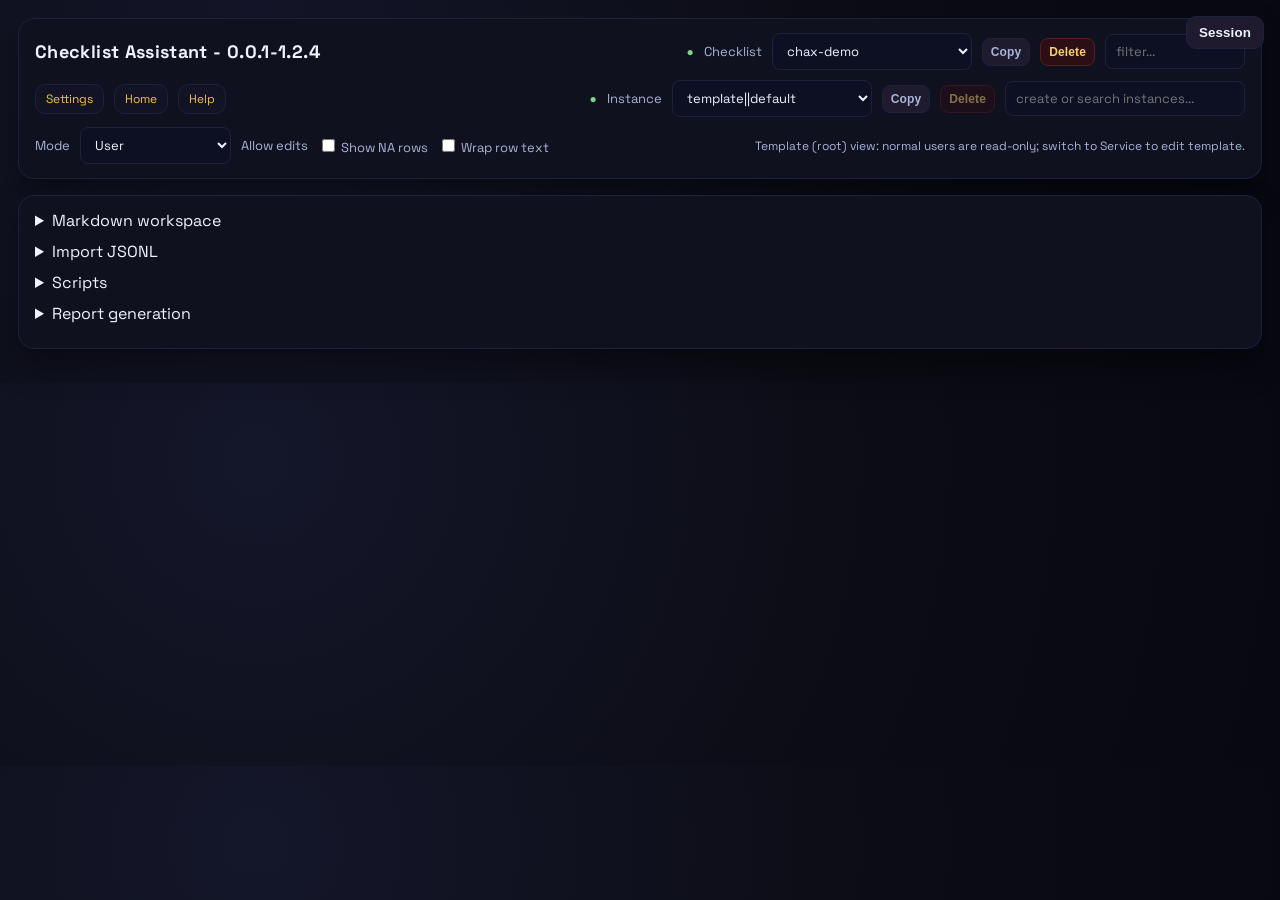
==== CHAX-CLIENT/web/checklist_assistant.html @ 500215e2 "Initial Public Commit see checklist-assistant-spec.md for details" ====
<!DOCTYPE html>
<html lang="en">
<head>
  <meta charset="UTF-8">
  <title>Checklist Assistant Prototype 3</title>
  <link rel="stylesheet" href="theme.css">
  <style>
    body {
      margin: 0;
      padding: 18px;
      background: var(--page-gradient);
    }
    .panel {
      background: var(--panel);
      border: 1px solid var(--border);
      border-radius: 16px;
      padding: 14px 16px;
      margin-bottom: 16px;
      box-shadow: var(--shadow);
    }
    .bar { display: flex; flex-wrap: wrap; gap: 10px; align-items: center; margin-bottom: 10px; }
    .bar-split { justify-content: space-between; }
    .bar:last-child { margin-bottom: 0; }
    .utility-bar { display: block; }
    .utility-bar details { width: 100%; }
    label { font-size: 13px; color: var(--muted); }
    input, select, textarea {
      padding: 8px 10px;
      border: 1px solid var(--border);
      border-radius: 8px;
      background: var(--field-bg);
      color: var(--text);
      font-family: inherit;
      font-size: 13px;
    }
    textarea { resize: vertical; min-height: 52px; }
    button {
      padding: 8px 12px;
      border: none;
      border-radius: 10px;
      background: var(--accent);
      color: var(--accent-ink);
      cursor: pointer;
      font-weight: 700;
      letter-spacing: 0.01em;
    }
    button.secondary { background: var(--accent-soft); color: var(--text); border: 1px solid var(--border); }
    button.ghost { background: transparent; border: 1px dashed var(--border); color: var(--muted); }
    button:disabled { opacity: 0.5; cursor: not-allowed; }
    table { width: 100%; border-collapse: collapse; color: var(--text); font-size: 13px; }
    th, td { padding: 10px 8px; border-bottom: 1px solid var(--border); vertical-align: top; text-align: left; }
    th { background: var(--table-head-bg); }
    .note { color: var(--muted); font-size: 12px; }
    .section-row td { background: var(--table-section-bg); font-weight: 700; letter-spacing: 0.04em; text-transform: uppercase; }
    .section-header td { background: var(--table-section-header-bg); }
    .data-row td { background: var(--table-row-bg); }
    .details-row td { background: var(--details-row-bg); }
    .add-row-row td, .section-footer td { background: var(--table-footer-bg); text-align: center; }
    .top-controls { margin-left: auto; display: flex; flex-wrap: wrap; gap: 10px; align-items: center; }
    .details-box {
      display: grid;
      grid-template-columns: repeat(auto-fit, minmax(220px, 1fr));
      gap: 8px;
      padding: 10px;
      background: var(--details-panel-bg);
      border: 1px solid var(--details-panel-border);
      border-radius: 12px;
      box-shadow: var(--details-panel-shadow);
    }
    .chip {
      display: inline-block;
      padding: 4px 8px;
      border-radius: 10px;
      background: var(--chip-bg);
      border: 1px solid var(--border-soft);
      color: var(--muted-strong);
      font-size: 12px;
      font-weight: 600;
    }
    .code-block {
      background: var(--code-bg);
      border: 1px solid var(--code-border);
      border-radius: 8px;
      padding: 6px 8px;
      font-family: var(--font-mono);
      font-size: 12px;
      color: var(--text);
      overflow-x: auto;
    }
    .markdown { background: var(--code-bg); border: 1px solid var(--code-border); border-radius: 8px; padding: 8px; white-space: pre-wrap; color: var(--text); }
    .markdown.rendered { white-space: normal; }
    .markdown.rendered p { margin: 4px 0; }
    .markdown.rendered ul, .markdown.rendered ol { margin: 4px 0; padding-left: 18px; }
    .markdown.rendered h1, .markdown.rendered h2, .markdown.rendered h3,
    .markdown.rendered h4, .markdown.rendered h5, .markdown.rendered h6 {
      margin: 6px 0 4px;
      font-weight: 700;
      letter-spacing: 0.01em;
    }
    .markdown.rendered h1 { font-size: 18px; }
    .markdown.rendered h2 { font-size: 16px; }
    .markdown.rendered h3 { font-size: 15px; }
    .markdown.rendered h4 { font-size: 14px; }
    .markdown.rendered h5 { font-size: 13px; }
    .markdown.rendered h6 { font-size: 12px; text-transform: uppercase; color: var(--muted); }
    .markdown.rendered blockquote {
      margin: 6px 0;
      padding: 6px 10px;
      border-left: 3px solid var(--accent);
      background: var(--panel);
      color: var(--muted);
      border-radius: 6px;
    }
    .tour-bubble {
      position: fixed;
      z-index: 20;
      max-width: 320px;
      padding: 12px 14px;
      border: 1px solid var(--border-soft);
      border-radius: 8px;
      background: var(--panel-glass-strong);
      box-shadow: var(--shadow-strong);
      color: var(--text-strong);
      font-size: 13px;
      line-height: 1.45;
    }
    .tour-bubble::before {
      content: "";
      position: absolute;
      top: -9px;
      left: 28px;
      border-left: 9px solid transparent;
      border-right: 9px solid transparent;
      border-bottom: 9px solid var(--border-soft);
    }
    .tour-bubble::after {
      content: "";
      position: absolute;
      top: -8px;
      left: 29px;
      border-left: 8px solid transparent;
      border-right: 8px solid transparent;
      border-bottom: 8px solid var(--panel-glass-strong);
    }
    .tour-target {
      outline: 2px solid var(--accent);
      outline-offset: 3px;
    }
    .markdown.rendered img {
      display: block;
      max-width: 100%;
      height: auto;
      margin: 6px 0;
      border-radius: 8px;
      box-shadow: 0 6px 18px rgba(0, 0, 0, 0.25);
    }
    .markdown.rendered video {
      display: block;
      max-width: 100%;
      margin: 6px 0;
      border-radius: 8px;
      box-shadow: 0 6px 18px rgba(0, 0, 0, 0.25);
    }
    .markdown.rendered code { background: var(--mark-bg); padding: 2px 4px; border-radius: 4px; }
    .radio-group { display: inline-flex; gap: 6px; flex-wrap: wrap; }
    .radio-group label { display: inline-flex; gap: 4px; align-items: center; }
    .ind-cell { text-align: center; width: 70px; }
    .state-cell { text-align: center; width: 90px; }
    .row-cell-input { width: 100%; box-sizing: border-box; }
    .row-cell-wrap {
      width: 100%;
      min-height: 36px;
      line-height: 1.25;
      resize: vertical;
      box-sizing: border-box;
      white-space: pre-wrap;
      overflow-wrap: anywhere;
    }
    .result-cell {
      display: flex;
      gap: 6px;
      align-items: flex-start;
    }
    .result-cell .result-verify-ind {
      margin-top: 9px;
      flex: 0 0 auto;
    }
    .state-pending { color: var(--warn); }
    .state-unsaved { color: var(--bad); }
    .state-saved { color: var(--good); }
    .draft-note { margin-top: 6px; font-size: 11px; color: var(--muted); }
    .title { font-size: 18px; font-weight: 700; letter-spacing: 0.02em; }
    .mode-hint { font-size: 12px; color: var(--muted); margin-left: auto; }
    .pill { display: inline-flex; align-items: center; gap: 6px; padding: 6px 10px; border-radius: 10px; background: var(--pill-bg); border: 1px solid var(--pill-border); font-size: 12px; color: var(--pill-text); }
    body[data-view-only="1"] .edit-only { display: none; }
    a { color: var(--accent-strong); text-decoration: none; }
    .session-toggle { position: fixed; top: 16px; right: 16px; z-index: 20; }
    .session-panel { position: fixed; top: 56px; right: 16px; width: 320px; background: var(--panel-glass-strong); border: 1px solid var(--border-soft); border-radius: 12px; box-shadow: 0 12px 24px rgba(0,0,0,0.4); padding: 12px; display: none; z-index: 19; }
    .session-panel h4 { margin: 0 0 6px 0; }
    .session-panel label { font-size: 12px; color: var(--muted); display: block; margin-top: 6px; }
    .session-panel input, .session-panel select { width: 100%; margin-top: 4px; }
    .session-panel .note { display: block; margin-top: 4px; }
    .session-row { display: flex; gap: 6px; align-items: center; margin-top: 6px; }
    .full-span { grid-column: 1 / -1; }
    .instructions-box {
      background: var(--instructions-bg);
      border: 1px solid var(--instructions-border);
      border-radius: 10px;
      padding: 8px;
      box-shadow: var(--instructions-shadow);
    }
    .instructions-box textarea { width: 100%; display: block; background: var(--field-bg); }
    .relationships-box { background: var(--relationships-bg); border: 1px dashed var(--relationships-border); border-radius: 10px; padding: 8px; }
    .relationships-box > .chip {
      background: var(--panel);
      border-color: var(--relationships-border);
      color: var(--muted-strong);
    }
    .relationships-box .note { color: var(--muted-strong); }
    .relationships-box .note.note-soft { color: var(--muted); }
    .relationships-box .note .note-key { color: var(--accent-cool-strong); font-weight: 700; }
    .relationships-box .rel-arrow {
      display: inline-block;
      font-weight: 700;
      margin: 0 4px;
    }
    .relationships-box .rel-arrow-outgoing { color: var(--muted-strong); }
    .relationships-box .rel-arrow-incoming { color: var(--accent-cool-strong); }
    .tiny-indicator { display: inline-block; width: 10px; height: 10px; border-radius: 999px; background: #2a3054; border: 1px solid rgba(255,255,255,0.12); }
    .tiny-indicator.ind-good { background: var(--good); border-color: rgba(123, 213, 140, 0.55); }
    .tiny-indicator.ind-warn { background: var(--warn); border-color: rgba(246, 211, 107, 0.55); }
    .tiny-indicator.ind-bad { background: var(--bad); border-color: rgba(229, 127, 127, 0.55); }
    .tiny-indicator.ind-info { background: #8b7bff; border-color: rgba(139, 123, 255, 0.55); }
    .tiny-indicator.ind-muted { background: #2a3054; border-color: rgba(255,255,255,0.12); }
    .prefill-indicator { margin-right: 6px; vertical-align: middle; }
    .rel-editor { margin-top: 8px; border-top: 1px solid var(--border); padding-top: 8px; }
    .rel-editor-row { display: flex; flex-wrap: wrap; gap: 8px; align-items: center; }
    .rel-editor-row input { min-width: 220px; }
    .rel-editor-row select { min-width: 140px; }
    .rel-editor .note { margin-top: 6px; }
    .copy-btn {
      padding: 6px 8px;
      border-radius: 8px;
      background: var(--accent-soft);
      border: 1px solid var(--border);
      color: var(--muted);
      cursor: pointer;
      font-size: 12px;
    }
    .copy-btn:disabled { opacity: 0.5; cursor: not-allowed; }
    .links-row { display: inline-flex; gap: 10px; align-items: center; }
    .template-tag { color: #e57f7f; font-size: 11px; margin-left: 4px; cursor: help; }
    .template-tag.hidden { display: none; }
    .danger-btn {
      padding: 6px 8px;
      border-radius: 8px;
      background: var(--danger-bg);
      border: 1px solid var(--danger-border);
      color: var(--danger-text);
      cursor: pointer;
      font-size: 12px;
    }
    .danger-btn:disabled { opacity: 0.5; cursor: not-allowed; }
  </style>
</head>
<body>
  <div class="panel">
    <div class="bar bar-split">
      <div class="title">Checklist Assistant - <span id="variantTag">0.0.1-1.2.4</span></div>
      <div class="top-controls">
        <span id="checklistStatus" class="note" title="Checklist status">&#9679;</span>
        <label>Checklist</label>
        <select id="checklistSelect" style="width:200px"></select>
        <button class="copy-btn" id="checklistCopyBtn" type="button" title="Copy checklist id">Copy</button>
        <button class="danger-btn" id="checklistDeleteBtn" type="button" title="Delete this checklist and all instances">Delete</button>
        <input id="checklistFilter" placeholder="filter..." style="width:140px">
      </div>
    </div>
    <div class="bar bar-split">
      <div class="links-row">
        <span class="pill"><a href="portal_settings.html">Settings</a></span>
        <span class="pill"><a href="index.html">Home</a></span>
        <span class="pill"><a href="portal_help.html">Help</a></span>
      </div>
      <div class="top-controls">
        <span id="instanceStatus" class="note" title="Instance status">&#9679;</span>
        <label>Instance</label>
        <select id="instanceSelect" style="width:200px"></select>
        <button class="copy-btn" id="instanceCopyBtn" type="button" title="Copy instance id">Copy</button>
        <button class="danger-btn" id="instanceDeleteBtn" type="button" title="Delete this instance">Delete</button>
        <input id="instanceFilter" placeholder="create or search instances..." title="Search existing instances by ID or principal. If no match exists, you will be prompted to create the instance." style="width:240px">
      </div>
    </div>
    <div class="bar">
      <label>Mode</label>
      <select id="modeSelect">
        <option value="guest">Guest (view only)</option>
        <option value="user">User</option>
        <option value="service" selected>Service</option>
      </select>
      <label class="edit-toggle"><input type="checkbox" id="editToggle" checked> Allow edits</label>
      <label><input type="checkbox" id="showNaRowsToggle"> Show NA rows</label>
      <label><input type="checkbox" id="wrapRowTextToggle"> Wrap row text</label>
      <span class="mode-hint" id="modeHint"></span>
    </div>
  </div>

  <div class="panel">
    <div class="bar utility-bar">
      <details>
        <summary>Markdown workspace</summary>
        <div class="bar" style="margin-top:8px;">
          <span id="mdWorkspaceStatus" class="note" title="Markdown workspace" style="color: var(--warn);">●</span>
          <label>Templates</label>
          <select id="mdWorkspaceSelect" style="width:260px"></select>
          <button class="secondary" id="refreshMdWorkspaceBtn" type="button" title="Refresh the templates list">Refresh</button>
          <button class="secondary" id="openMdWorkspaceDirBtn" type="button" title="Open the templates folder">Open folder</button>
          <button class="secondary" id="copyMdWorkspaceDirBtn" type="button" title="Copy the templates folder path">Copy path</button>
        </div>
        <div class="bar" style="margin-top:8px; flex-wrap:wrap;">
          <button id="importMdWorkspaceBtn" type="button" title="Import the selected markdown file into the database">Import selected</button>
          <label title="When checked, apply status/result/comment rows from the file into the selected instance.">
            <input type="checkbox" id="mdWorkspaceApplyData"> Load data
          </label>
          <label title="When checked, delete all rows for the target instance before importing.">
            <input type="checkbox" id="mdWorkspaceReplaceInstance" checked> Replace instance
          </label>
        </div>
        <div class="bar" style="margin-top:8px; flex-wrap:wrap;">
          <button class="secondary" id="exportMdWorkspaceBtn" type="button" title="Export the selected checklist to the checklists pack">Export current</button>
          <label title="When checked, export status/result/comment from the selected instance instead of exporting the template/root instance.">
            <input type="checkbox" id="mdWorkspaceExportIncludeData"> Include data
          </label>
          <label>Pack</label>
          <input id="mdWorkspaceExportPack" placeholder="defaults to chax" style="width:180px">
        </div>
        <div class="code-block" id="mdWorkspaceInfo" style="font-size:11px; padding:6px;"></div>
        <span class="note">Author Markdown in `checklists/&lt;pack&gt;/&lt;checklist&gt;/checklist.md` and import/export via `/api/v1/workspace/markdown/*`.</span>
      </details>
    </div>
    <div class="bar utility-bar">
      <details>
        <summary>Import JSONL</summary>
        <div class="bar" style="margin-top:8px; flex-wrap:wrap;">
          <span id="jsonlImportStatus" class="note" title="JSONL import" style="color: var(--warn);">●</span>
          <label>JSONL file</label>
          <input id="jsonlImportFile" type="file" accept=".jsonl,.ndjson,.txt">
          <button id="importJsonlBtn" type="button" title="Import JSONL data into the selected instance">Import JSONL</button>
        </div>
        <div class="code-block" id="jsonlImportInfo" style="font-size:11px; padding:6px;"></div>
        <span class="note">JSONL import updates existing rows by slug_id/address_id and can insert missing rows after confirmation.</span>
      </details>
    </div>
    <div class="bar utility-bar">
      <details>
        <summary>Scripts</summary>
        <div class="bar" style="margin-top:8px; flex-wrap:wrap;">
          <span id="scriptsStatus" class="note" title="Checklist scripts" style="color: var(--warn);">&#9679;</span>
          <label>Scripts</label>
          <select id="scriptsSelect" style="width:300px"></select>
          <button class="secondary" id="refreshScriptsBtn" type="button" title="Refresh checklist-local scripts">Refresh</button>
          <button class="secondary" id="openScriptsDirBtn" type="button" title="Open the scripts folder">Open folder</button>
          <button class="secondary" id="copyScriptsDirBtn" type="button" title="Copy the scripts folder path">Copy path</button>
          <button id="runScriptBtn" type="button" title="Start the selected script">Start</button>
          <button class="secondary" id="stopScriptBtn" type="button" title="Stop the selected script">Stop</button>
        </div>
        <div class="code-block" id="scriptsInfo" style="font-size:11px; padding:6px;"></div>
        <div class="code-block" id="scriptsRunInfo" style="font-size:11px; padding:6px;"></div>
        <span class="note">Runs scripts from `checklists/&lt;pack&gt;/&lt;checklist&gt;/scripts` via `/api/v1/workspace/scripts` endpoints. Runtime stdout/stderr logs are written under `checklists/&lt;pack&gt;/&lt;checklist&gt;/logs`. `Start` uses manifest `start_args`; `Stop` uses `stop_args` when provided.</span>
      </details>
    </div>
    <div class="bar utility-bar">
      <details>
        <summary>Report generation</summary>
        <div class="bar" style="margin-top:8px; flex-wrap:wrap; gap:8px;">
          <button id="generateReportBtn" type="button" title="Generate LaTeX report for checklist+instance">Generate LaTeX</button>
          <button id="generateHtmlReportBtn" type="button" title="Generate HTML report for checklist+instance">Generate HTML</button>
          <button class="secondary" id="openReportDirBtn" type="button" title="Open the last generated report folder">Open folder</button>
        </div>
        <div class="bar" style="margin-top:8px; flex-wrap:wrap; gap:8px;">
          <label>JSONL mode</label>
          <select id="reportJsonlMode">
            <option value="report" selected>Report (context + results)</option>
            <option value="minimal">Minimal (address + results only)</option>
            <option value="full">Full (includes instructions + relationships)</option>
          </select>
          <label title="Include entity_principal and instance_principal in the JSONL sidecar.">
            <input type="checkbox" id="reportJsonlIncludePrincipals"> Include principals
          </label>
          <label title="When checked, JSONL uses slug_id instead of address_id for instance-agnostic exports.">
            <input type="checkbox" id="reportJsonlSlugOnly"> Slug-only IDs
          </label>
        </div>
        <div class="note">Uses the selected checklist/instance above. Writes to checklists/&lt;pack&gt;/&lt;checklist&gt;/reports/&lt;instance_id&gt;_&lt;timestamp&gt;/&lt;checklist&gt;.(tex|html) on the server. Templates are optional for both formats.</div>
        <div class="note">JSONL sidecar uses address_id for row identity unless slug-only IDs are enabled; instance_id is omitted.</div>
        <div class="code-block" id="reportPath" style="font-size:11px; padding:6px;"></div>
        <div class="code-block" id="reportDir" style="font-size:11px; padding:6px;"></div>
      </details>
    </div>
    <table>
      <tbody id="slugTableBody"></tbody>
    </table>
  </div>

  <button class="secondary session-toggle" id="entityToggle">Session</button>
  <div class="session-panel" id="entityPanel">
    <h4>Session / Entity</h4>
    <div class="session-row">
      <button id="oauthLoginBtn">Login with OAuth</button>
      <button class="secondary" id="oauthLogoutBtn">Logout</button>
    </div>
    <div class="session-row"><span class="note">Token:</span><span id="tokenStatus" class="code-block" style="flex:1; padding:4px 6px; font-size:11px;"></span></div>
    <div class="session-row"><span class="note">Scopes:</span><span id="tokenScopes" class="code-block" style="flex:1; padding:4px 6px; font-size:11px;"></span></div>
    <div class="session-row"><span class="note">Active ID:</span><span id="activeEntityId" class="code-block" style="flex:1; padding:4px 6px; font-size:11px;"></span></div>
    <div class="session-row"><span class="note">Active Principal:</span><span id="activeEntityPrincipal" class="code-block" style="flex:1; padding:4px 6px; font-size:11px;"></span></div>
    <div id="devEntityPanel">
      <label for="entitySelect">Entities (dev-only)</label>
      <select id="entitySelect"></select>
      <div class="session-row">
        <button class="secondary" id="refreshEntities">Refresh</button>
        <button id="useSelectedEntity">Use selected</button>
      </div>
      <label for="entityPrincipalInput">Entity principal</label>
      <input id="entityPrincipalInput" placeholder="user || name=example || role=tech" />
      <label for="entityDisplayInput">Display name (optional)</label>
      <input id="entityDisplayInput" placeholder="Display name" />
      <div class="session-row">
        <button id="simulateLoginBtn">Simulate login</button>
      </div>
      <span class="note">Dev mode only: creates/sets active entity via /api/v1/entities.</span>
    </div>
  </div>

  <script>
    window.CHAX_CONFIG = {
      oauthClientId: "chax-ui-client",
      baseUrl: "",
      devMode: false,
      showEntityPrincipal: false,
      templatePrincipal: "template||default",
      autoRefreshMs: 1200,
      verifyAutoRefreshMs: 15000,
      autoRefreshPauseAfterInteractionMs: 1200,
      largeChecklistWarnThreshold: 800,
      deferVerifyRenderThreshold: 500,
      instanceSeedConcurrency: 8,
    };
  </script>
  <script src="import_export.js"></script>
  <script src="save_controller.js"></script>
  <script src="checklist_prototype_common.js"></script>
  <script>
    checklistPrototype.init({
      variantLabel: "0.0.1-1.2.4",
      defaultMode: "user",
      defaultEdit: false,
    });
  </script>
</body>
</html>
---- CHAX-CLIENT/web/theme.css ----
@import url("https://fonts.googleapis.com/css2?family=Space+Grotesk:wght@400;500;600;700&family=Manrope:wght@500;700&display=swap");

:root {
  --font-sans: "Space Grotesk", "Manrope", "Segoe UI", Tahoma, sans-serif;
  --font-mono: "Cascadia Code", Consolas, monospace;

  --bg: #0b0c14;
  --bg-deep: #070812;
  --bg-soft: #14172a;
  --panel: #0f111f;
  --panel-strong: #11162a;
  --panel-glass: rgba(16, 24, 42, 0.82);
  --panel-glass-strong: rgba(16, 24, 42, 0.92);
  --border: #1c2140;
  --border-soft: rgba(255, 255, 255, 0.12);
  --border-ghost: rgba(255, 255, 255, 0.08);
  --text: #eef3ff;
  --text-strong: #f5f7ff;
  --muted: #a7b4d8;
  --muted-strong: #c7d3f2;

  --accent: #f0a500;
  --accent-strong: #f5bf43;
  --accent-soft: #1f1a2d;
  --accent-ink: #0b0c14;
  --accent-cool: #78c6ff;
  --accent-cool-strong: #5a99ff;
  --accent-cool-ink: #0a1020;

  --good: #7bd58c;
  --warn: #f6d36b;
  --bad: #e57f7f;
  --info: #8b7bff;

  --shadow: 0 16px 32px rgba(0, 0, 0, 0.4);
  --shadow-strong: 0 18px 38px rgba(0, 0, 0, 0.55);

  --page-gradient: radial-gradient(circle at 20% 20%, #14172a 0, #0b0c14 60%, #070812 100%);
  --field-bg: #0d1022;
  --chip-bg: #171d34;
  --code-bg: #0b1024;
  --code-border: #1c2140;
  --mark-bg: #11152b;

  --table-head-bg: #13162b;
  --table-section-bg: #13172d;
  --table-section-header-bg: #0f1326;
  --table-row-bg: #0b0f24;
  --table-footer-bg: #0f1326;

  --details-row-bg: #0f1532;
  --details-panel-bg: #141b3b;
  --details-panel-border: #3a4678;
  --details-panel-shadow: 0 0 0 1px rgba(58, 70, 120, 0.35), 0 12px 26px rgba(0, 0, 0, 0.4);

  --instructions-bg: #171f3d;
  --instructions-border: #3b4674;
  --instructions-shadow: 0 0 0 1px rgba(59, 70, 116, 0.3), 0 10px 24px rgba(0, 0, 0, 0.4);

  --relationships-bg: #0f152f;
  --relationships-border: #2f3964;

  --danger-bg: #2b0f14;
  --danger-border: #5a1c24;
  --danger-text: #f6d36b;

  --pill-bg: #121426;
  --pill-border: #1c2140;
  --pill-text: #a7b4d8;

  --scrollbar-track: #0d1226;
  --scrollbar-thumb: #2b355a;
  --scrollbar-thumb-hover: #3a4674;
}

:root[data-theme="light"] {
  --bg: #f6f7fb;
  --bg-deep: #e7ebf5;
  --bg-soft: #f1f4fa;
  --panel: #ffffff;
  --panel-strong: #ffffff;
  --panel-glass: rgba(255, 255, 255, 0.88);
  --panel-glass-strong: rgba(255, 255, 255, 0.95);
  --border: #d4d9e6;
  --border-soft: rgba(20, 25, 40, 0.12);
  --border-ghost: rgba(20, 25, 40, 0.08);
  --text: #1b2235;
  --text-strong: #111827;
  --muted: #4c5876;
  --muted-strong: #3e4a68;

  --shadow: 0 16px 32px rgba(20, 23, 40, 0.12);
  --shadow-strong: 0 18px 38px rgba(20, 23, 40, 0.18);

  --page-gradient: radial-gradient(circle at 20% 20%, #ffffff 0, #f1f4f9 60%, #e7ebf5 100%);
  --field-bg: #ffffff;
  --chip-bg: #f1f4fb;
  --code-bg: #eef2fa;
  --code-border: #d8dee9;
  --mark-bg: #e7ecf7;

  --table-head-bg: #f1f4fb;
  --table-section-bg: #e7ecf7;
  --table-section-header-bg: #f4f6fc;
  --table-row-bg: #ffffff;
  --table-footer-bg: #f1f4fb;

  --details-row-bg: #eef2ff;
  --details-panel-bg: #f7f9ff;
  --details-panel-border: #b9c6e6;
  --details-panel-shadow: 0 0 0 1px rgba(145, 160, 200, 0.25), 0 10px 24px rgba(20, 23, 40, 0.12);

  --instructions-bg: #fff6e6;
  --instructions-border: #e0c28b;
  --instructions-shadow: 0 0 0 1px rgba(180, 150, 100, 0.25), 0 10px 24px rgba(20, 23, 40, 0.12);

  --relationships-bg: #f4f6ff;
  --relationships-border: #cbd5ee;

  --danger-bg: #ffe9e9;
  --danger-border: #d85a5a;
  --danger-text: #9b1b2a;

  --pill-bg: #eef1f8;
  --pill-border: #d4d9e6;
  --pill-text: #4c5876;

  --scrollbar-track: #eef2f8;
  --scrollbar-thumb: #c6cfdf;
  --scrollbar-thumb-hover: #b3bdd3;
}

* {
  box-sizing: border-box;
  scrollbar-color: var(--scrollbar-thumb) var(--scrollbar-track);
  scrollbar-width: thin;
}

body {
  margin: 0;
  background: var(--page-gradient);
  color: var(--text);
  font-family: var(--font-sans);
}

*::-webkit-scrollbar {
  width: 10px;
  height: 10px;
}

*::-webkit-scrollbar-track {
  background: var(--scrollbar-track);
}

*::-webkit-scrollbar-thumb {
  background: var(--scrollbar-thumb);
  border-radius: 999px;
  border: 2px solid var(--scrollbar-track);
}

*::-webkit-scrollbar-thumb:hover {
  background: var(--scrollbar-thumb-hover);
}

a {
  color: var(--accent-strong);
  text-decoration: none;
}

code {
  font-family: var(--font-mono);
}
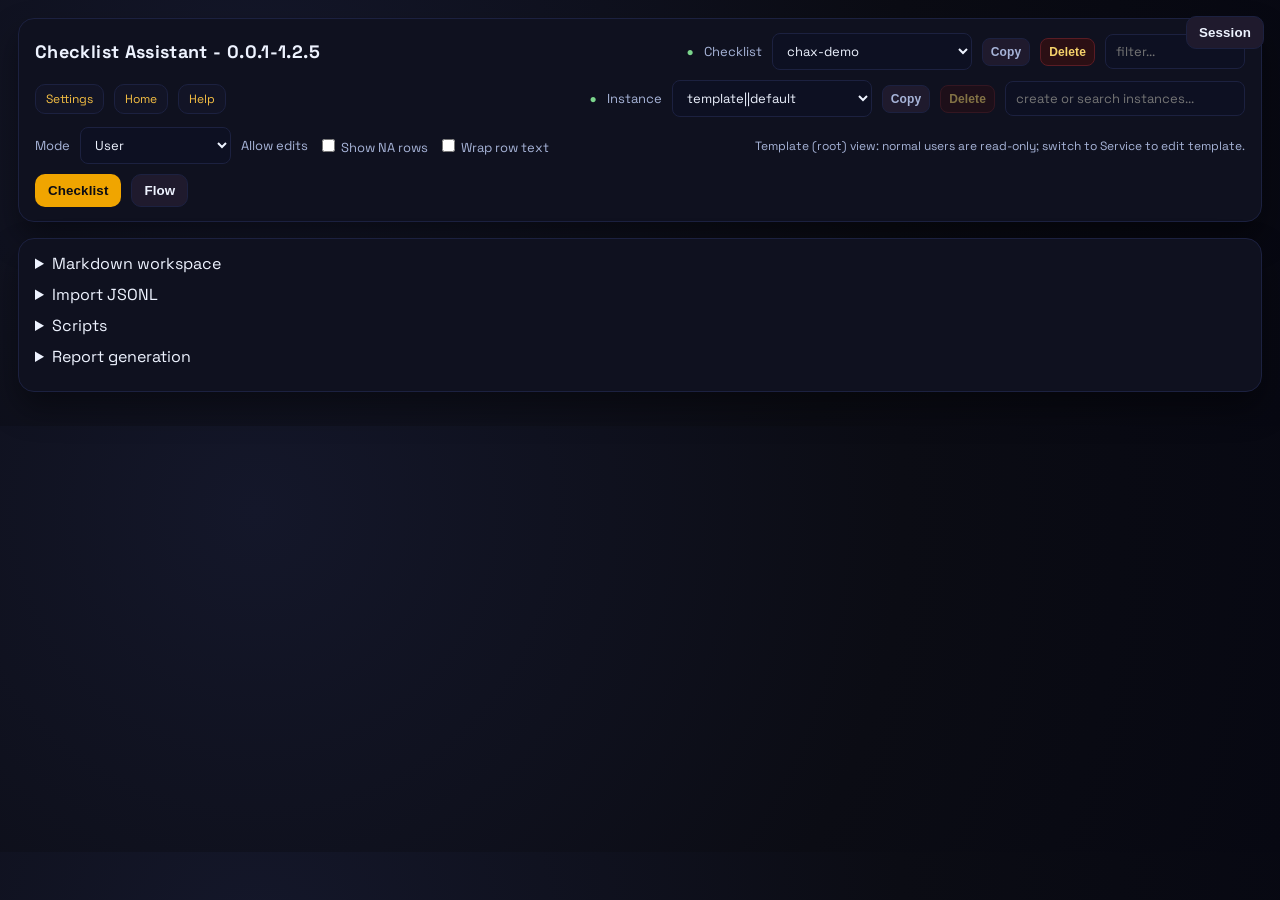
==== commit 81fb0ff3: "Added checklist relationship visuals" ====
--- a/CHAX-CLIENT/web/checklist_assistant.html
+++ b/CHAX-CLIENT/web/checklist_assistant.html
@@ -261,6 +261,101 @@
       font-size: 12px;
     }
     .danger-btn:disabled { opacity: 0.5; cursor: not-allowed; }
+    .view-tabs { margin-top: 4px; }
+    .view-tab.active { background: var(--accent); color: var(--accent-ink); border-color: transparent; }
+    .view-hidden { display: none; }
+    .flow-summary { display: flex; flex-wrap: wrap; gap: 8px; margin-bottom: 12px; }
+    .flow-summary .chip { font-variant-numeric: tabular-nums; }
+    .flow-canvas { display: grid; gap: 12px; overflow-x: auto; }
+    .flow-lane {
+      min-width: 560px;
+      border-top: 2px solid var(--border);
+      padding-top: 8px;
+    }
+    .flow-lane-title {
+      color: var(--muted);
+      font-size: 12px;
+      font-weight: 700;
+      text-transform: uppercase;
+    }
+    .flow-cards {
+      display: flex;
+      align-items: stretch;
+      gap: 10px;
+      padding: 8px 0 4px;
+    }
+    .flow-card {
+      width: 210px;
+      flex: 0 0 210px;
+      border: 1px solid var(--border);
+      border-radius: 8px;
+      background: var(--table-row-bg);
+      padding: 10px;
+    }
+    .flow-card.decision { border-color: var(--warn); }
+    .flow-card.terminal { border-color: var(--muted); }
+    .flow-card.metric { border-color: var(--accent-cool-strong); }
+    .flow-card h3 { margin: 0 0 6px; font-size: 14px; }
+    .flow-card p { margin: 4px 0; font-size: 12px; color: var(--muted); overflow-wrap: anywhere; }
+    .flow-edge-list { margin: 0; padding: 0; list-style: none; display: grid; gap: 6px; }
+    .flow-edge-list li {
+      border-left: 3px solid var(--accent-cool-strong);
+      padding: 5px 8px;
+      background: var(--details-panel-bg);
+      color: var(--muted-strong);
+      font-size: 12px;
+      overflow-wrap: anywhere;
+    }
+    .flow-edge-list li.external { border-left-color: var(--warn); }
+    .flow-toolbar { margin-bottom: 12px; }
+    .flow-toolbar select { min-width: 220px; }
+    .flow-toolbar input { min-width: 220px; }
+    .flow-overview-grid {
+      display: grid;
+      grid-template-columns: repeat(auto-fit, minmax(210px, 1fr));
+      gap: 10px;
+    }
+    .flow-overview-card {
+      border: 1px solid var(--border);
+      border-radius: 8px;
+      background: var(--table-row-bg);
+      padding: 10px;
+    }
+    .flow-overview-card h3 { margin: 0 0 8px; font-size: 14px; overflow-wrap: anywhere; }
+    .flow-metrics { display: grid; grid-template-columns: repeat(2, minmax(0, 1fr)); gap: 6px; }
+    .flow-metric { color: var(--muted); font-size: 12px; }
+    .flow-metric strong { display: block; color: var(--text); font-size: 16px; }
+    .flow-hierarchy { display: grid; gap: 8px; }
+    .flow-hierarchy-row {
+      display: grid;
+      grid-template-columns: minmax(170px, 1fr) minmax(150px, 0.8fr) minmax(170px, 1fr);
+      gap: 8px;
+      align-items: center;
+      min-width: 620px;
+    }
+    .flow-hierarchy-cell {
+      border: 1px solid var(--border);
+      border-radius: 8px;
+      background: var(--table-row-bg);
+      padding: 8px;
+      font-size: 12px;
+      overflow-wrap: anywhere;
+    }
+    .flow-hierarchy-predicate { background: var(--details-panel-bg); color: var(--accent-cool-strong); text-align: center; }
+    .flow-graph-map { overflow: auto; border: 1px solid var(--border); border-radius: 8px; background: var(--details-panel-bg); }
+    .flow-graph-map svg { display: block; min-width: 960px; }
+    .flow-graph-map .lane { fill: var(--panel); stroke: var(--border); }
+    .flow-graph-map .edge { fill: none; stroke: var(--accent-cool-strong); stroke-width: 1.5; opacity: 0.65; }
+    .flow-graph-map .edge.external { stroke: var(--warn); stroke-dasharray: 4 4; }
+    .flow-graph-map .node { fill: var(--table-row-bg); stroke: var(--border); }
+    .flow-graph-map .node.decision { stroke: var(--warn); }
+    .flow-graph-map .node.terminal { stroke: var(--muted); }
+    .flow-graph-map .node.metric { stroke: var(--accent-cool-strong); }
+    .flow-graph-map text { fill: var(--text); font-family: var(--font-sans); font-size: 12px; }
+    .flow-graph-map .lane-label { fill: var(--muted); font-weight: 700; font-size: 12px; }
+    .flow-lint { display: grid; gap: 8px; }
+    .flow-lint-item { border-left: 3px solid var(--warn); background: var(--details-panel-bg); padding: 8px 10px; font-size: 12px; }
+    .flow-lint-item.info { border-left-color: var(--accent-cool-strong); }
   </style>
 </head>
 <body>
@@ -303,9 +398,13 @@
       <label><input type="checkbox" id="wrapRowTextToggle"> Wrap row text</label>
       <span class="mode-hint" id="modeHint"></span>
     </div>
+    <div class="bar view-tabs" role="tablist" aria-label="Checklist views">
+      <button class="secondary view-tab active" id="checklistViewTab" type="button" role="tab" aria-selected="true">Checklist</button>
+      <button class="secondary view-tab" id="flowViewTab" type="button" role="tab" aria-selected="false">Flow</button>
+    </div>
   </div>
 
-  <div class="panel">
+  <div class="panel" id="checklistView">
     <div class="bar utility-bar">
       <details>
         <summary>Markdown workspace</summary>
@@ -400,6 +499,33 @@
     <table>
       <tbody id="slugTableBody"></tbody>
     </table>
+  </div>
+
+  <div class="panel view-hidden" id="flowView">
+    <div class="bar bar-split">
+      <div class="title">Flow</div>
+      <div class="top-controls">
+        <button class="secondary" id="refreshFlowBtn" type="button" title="Refresh the selected checklist flow">Refresh</button>
+        <button id="exportFlowBtn" type="button" title="Export graph JSON, GraphViz DOT, and Mermaid to the checklist asset pack">Export</button>
+      </div>
+    </div>
+    <div class="bar flow-toolbar">
+      <label for="flowModeSelect">View</label>
+      <select id="flowModeSelect">
+        <option value="swimlanes">Section swimlanes</option>
+        <option value="hierarchy">Hierarchy relationships</option>
+        <option value="full">Full concentrated graph</option>
+        <option value="sections">Section overview</option>
+        <option value="predicates">Predicate overview</option>
+        <option value="external">External targets</option>
+        <option value="lint">Relationship lint</option>
+      </select>
+      <label for="flowFilterInput">Filter</label>
+      <input id="flowFilterInput" type="search" placeholder="procedure, section, or predicate">
+    </div>
+    <div class="flow-summary" id="flowSummary"></div>
+    <div class="flow-canvas" id="flowCanvas"></div>
+    <ul class="flow-edge-list" id="flowEdges"></ul>
   </div>
 
   <button class="secondary session-toggle" id="entityToggle">Session</button>
@@ -451,7 +577,7 @@
   <script src="checklist_prototype_common.js"></script>
   <script>
     checklistPrototype.init({
-      variantLabel: "0.0.1-1.2.4",
+      variantLabel: "0.0.1-1.2.5",
       defaultMode: "user",
       defaultEdit: false,
     });
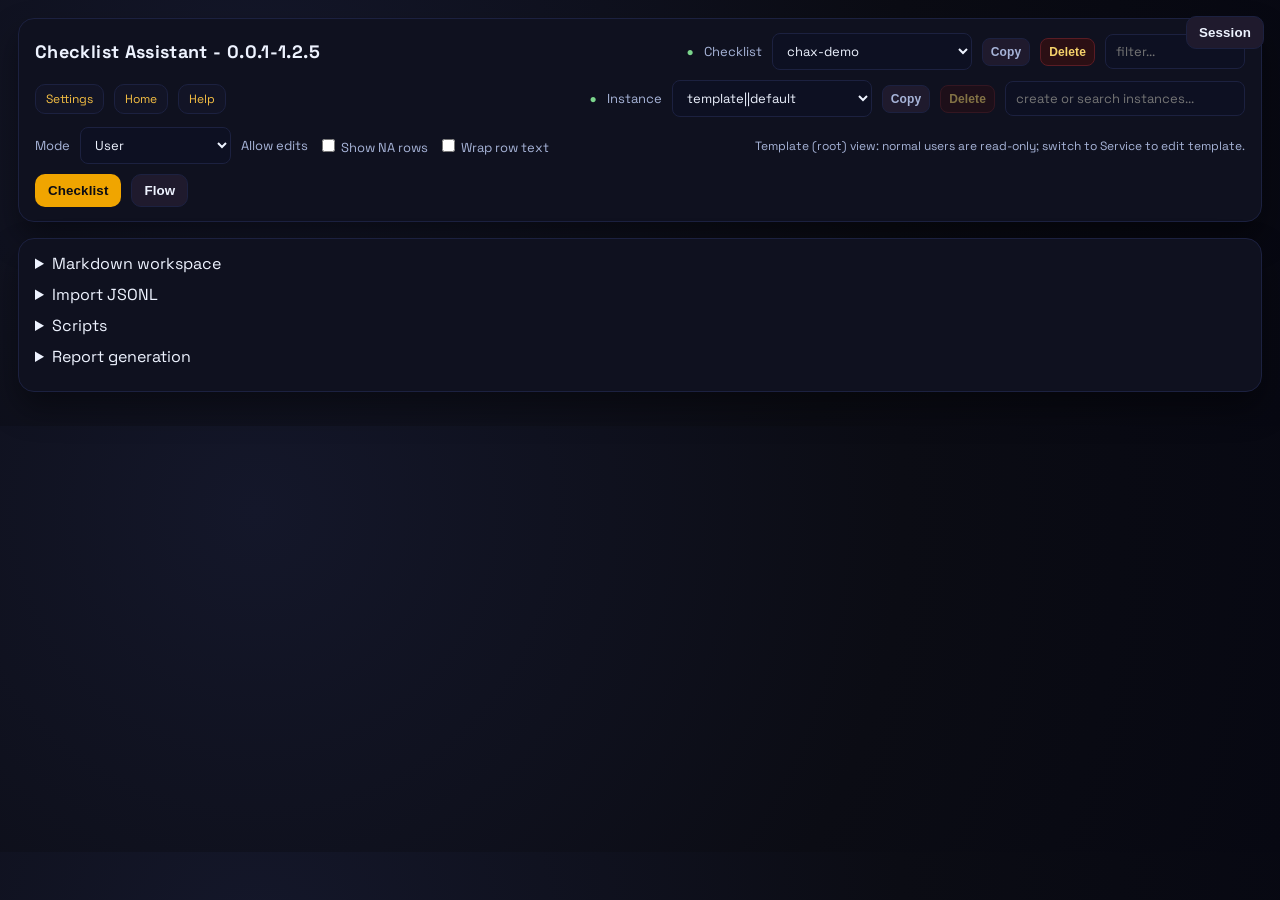
==== commit 9c1c3720: "save" ====
--- a/CHAX-CLIENT/web/checklist_assistant.html
+++ b/CHAX-CLIENT/web/checklist_assistant.html
@@ -292,9 +292,9 @@
       background: var(--table-row-bg);
       padding: 10px;
     }
-    .flow-card.decision { border-color: var(--warn); }
-    .flow-card.terminal { border-color: var(--muted); }
-    .flow-card.metric { border-color: var(--accent-cool-strong); }
+    .flow-card.decision { border-color: var(--warn); border-radius: 0; clip-path: polygon(50% 0, 100% 18%, 100% 82%, 50% 100%, 0 82%, 0 18%); padding: 12px 20px; }
+    .flow-card.terminal { border-color: var(--muted); border-radius: 999px; }
+    .flow-card.metric { border-color: var(--accent-cool-strong); border-left: 5px double var(--accent-cool-strong); border-radius: 2px 8px 8px 2px; }
     .flow-card h3 { margin: 0 0 6px; font-size: 14px; }
     .flow-card p { margin: 4px 0; font-size: 12px; color: var(--muted); overflow-wrap: anywhere; }
     .flow-edge-list { margin: 0; padding: 0; list-style: none; display: grid; gap: 6px; }
@@ -356,6 +356,53 @@
     .flow-lint { display: grid; gap: 8px; }
     .flow-lint-item { border-left: 3px solid var(--warn); background: var(--details-panel-bg); padding: 8px 10px; font-size: 12px; }
     .flow-lint-item.info { border-left-color: var(--accent-cool-strong); }
+    .flow-workspace {
+      display: grid;
+      grid-template-columns: minmax(0, 1fr) minmax(250px, 320px);
+      gap: 12px;
+      align-items: start;
+    }
+    .flow-main { min-width: 0; }
+    .flow-inspector {
+      border: 1px solid var(--border);
+      border-radius: 8px;
+      background: var(--details-panel-bg);
+      min-height: 180px;
+      padding: 10px;
+      position: sticky;
+      top: 12px;
+    }
+    .flow-inspector h3 { margin: 0 0 10px; font-size: 14px; }
+    .flow-inspector .meta-line { display: grid; grid-template-columns: 82px minmax(0, 1fr); gap: 8px; margin: 5px 0; font-size: 12px; }
+    .flow-inspector .meta-line strong { color: var(--muted); }
+    .flow-inspector pre { max-height: 180px; overflow: auto; white-space: pre-wrap; overflow-wrap: anywhere; }
+    .flow-card, .flow-hierarchy-row, .flow-edge-list li, .flow-graph-map [data-flow-node], .flow-graph-map [data-flow-edge-key] { cursor: context-menu; }
+    .flow-card.trace-hit, .flow-hierarchy-row.trace-hit, .flow-edge-list li.trace-hit, .flow-graph-map .trace-hit { outline: 2px solid var(--warn); outline-offset: 2px; opacity: 1; }
+    .flow-card.trace-dim, .flow-hierarchy-row.trace-dim, .flow-edge-list li.trace-dim, .flow-graph-map .trace-dim { opacity: 0.16; }
+    .flow-lanes-visual { position: relative; min-width: 560px; }
+    .flow-lanes-visual .flow-card { position: relative; z-index: 2; }
+    .flow-lines { position: absolute; inset: 0; width: 100%; height: 100%; pointer-events: none; z-index: 1; }
+    .flow-lines path { fill: none; stroke: var(--accent-cool-strong); stroke-width: 1.4; opacity: 0.72; pointer-events: stroke; cursor: context-menu; }
+    .flow-lines path.external { stroke: var(--warn); stroke-dasharray: 4 4; }
+    .flow-lines path.trace-hit { stroke: var(--warn); stroke-width: 3; opacity: 1; }
+    .flow-lines path.trace-dim { opacity: 0.08; }
+    #flowContextMenu {
+      position: fixed;
+      z-index: 40;
+      display: none;
+      min-width: 170px;
+      padding: 5px;
+      border: 1px solid var(--border);
+      border-radius: 8px;
+      background: var(--panel-glass-strong);
+      box-shadow: var(--shadow-strong);
+    }
+    #flowContextMenu button { display: block; width: 100%; min-height: 30px; padding: 0 9px; text-align: left; background: transparent; color: var(--text); }
+    #flowContextMenu button:hover { background: var(--accent-soft); }
+    @media (max-width: 900px) {
+      .flow-workspace { grid-template-columns: 1fr; }
+      .flow-inspector { position: static; }
+    }
   </style>
 </head>
 <body>
@@ -520,12 +567,24 @@
         <option value="external">External targets</option>
         <option value="lint">Relationship lint</option>
       </select>
-      <label for="flowFilterInput">Filter</label>
-      <input id="flowFilterInput" type="search" placeholder="procedure, section, or predicate">
-    </div>
-    <div class="flow-summary" id="flowSummary"></div>
-    <div class="flow-canvas" id="flowCanvas"></div>
-    <ul class="flow-edge-list" id="flowEdges"></ul>
+      <label for="flowFilterInput">Trace</label>
+      <input id="flowFilterInput" type="search" placeholder="predicate, slug, or procedure">
+    </div>
+    <div class="flow-workspace">
+      <div class="flow-main">
+        <div class="flow-summary" id="flowSummary"></div>
+        <div class="flow-canvas" id="flowCanvas"></div>
+        <ul class="flow-edge-list" id="flowEdges"></ul>
+      </div>
+      <aside class="flow-inspector" id="flowInspector"><h3>Inspect</h3><div class="note">Select or right-click a node or relationship.</div></aside>
+    </div>
+  </div>
+
+  <div id="flowContextMenu">
+    <button type="button" data-flow-action="drill">Drill down</button>
+    <button type="button" data-flow-action="family">Show family</button>
+    <button type="button" data-flow-action="slug">Highlight slug ID</button>
+    <button type="button" data-flow-action="copy">Copy metadata</button>
   </div>
 
   <button class="secondary session-toggle" id="entityToggle">Session</button>
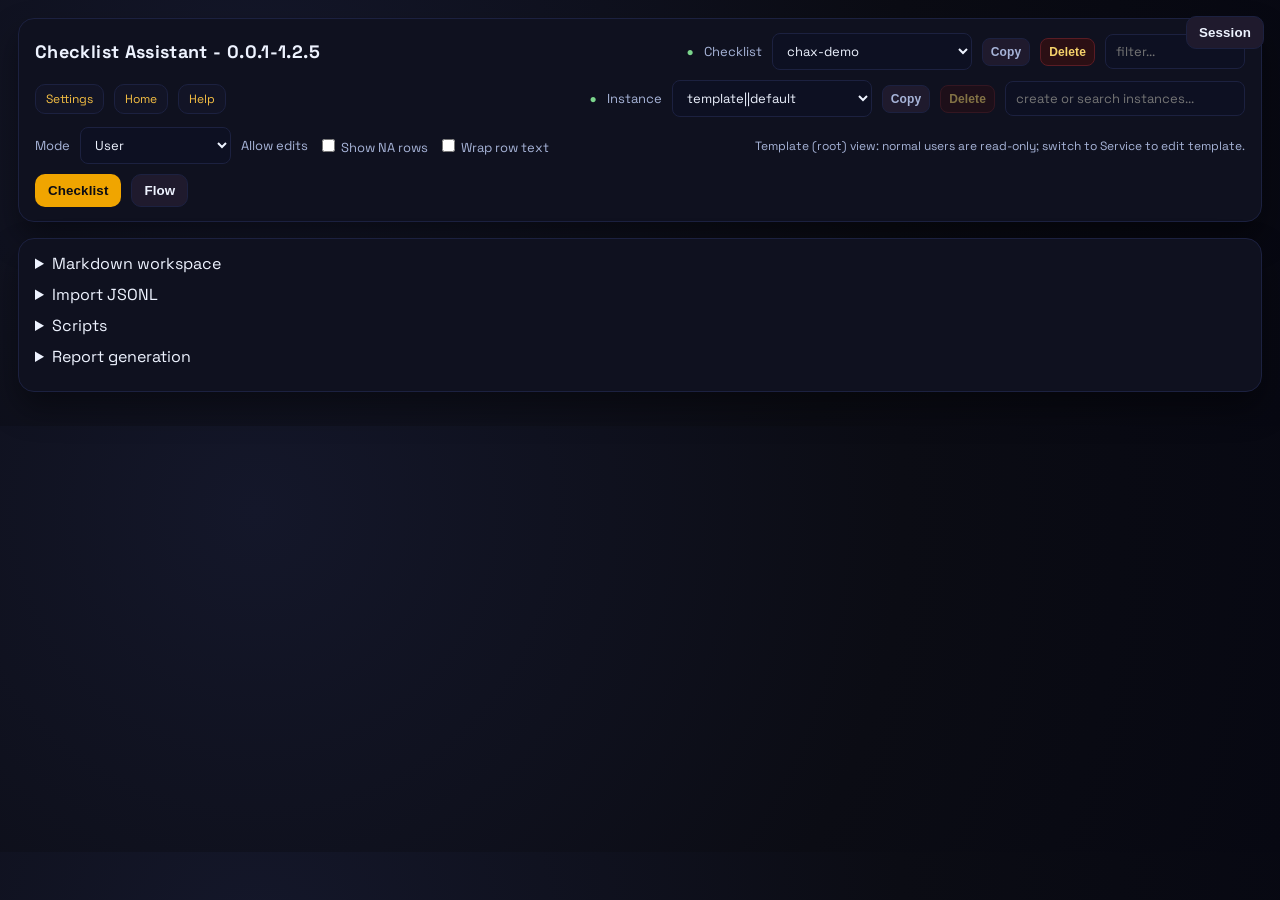
==== commit 06a7128d: "improved relationship visuals available" ====
--- a/CHAX-CLIENT/web/checklist_assistant.html
+++ b/CHAX-CLIENT/web/checklist_assistant.html
@@ -268,31 +268,48 @@
     .flow-summary .chip { font-variant-numeric: tabular-nums; }
     .flow-canvas { display: grid; gap: 12px; overflow-x: auto; }
     .flow-lane {
-      min-width: 560px;
-      border-top: 2px solid var(--border);
-      padding-top: 8px;
+      position: relative;
+      display: grid;
+      grid-template-columns: 180px minmax(0, 1fr);
+      min-width: max-content;
+      min-height: 116px;
+      border-bottom: 1px solid var(--border);
     }
     .flow-lane-title {
+      position: sticky;
+      left: 0;
+      z-index: 6;
+      display: grid;
+      align-content: center;
+      padding: 10px;
+      border: 1px solid var(--border);
+      border-bottom: 0;
+      background: var(--panel);
       color: var(--muted);
       font-size: 12px;
       font-weight: 700;
       text-transform: uppercase;
     }
     .flow-cards {
-      display: flex;
-      align-items: stretch;
-      gap: 10px;
-      padding: 8px 0 4px;
+      display: grid;
+      grid-template-columns: repeat(var(--flow-cols), var(--flow-col));
+      align-items: center;
+      min-height: 116px;
+      background: linear-gradient(90deg, color-mix(in srgb, var(--border) 35%, transparent) 1px, transparent 1px) 0 0 / var(--flow-col) 100%;
     }
     .flow-card {
-      width: 210px;
-      flex: 0 0 210px;
+      position: relative;
+      z-index: 5;
+      box-sizing: border-box;
+      width: 202px;
+      min-height: 82px;
+      margin: 8px 12px;
       border: 1px solid var(--border);
       border-radius: 8px;
       background: var(--table-row-bg);
       padding: 10px;
     }
-    .flow-card.decision { border-color: var(--warn); border-radius: 0; clip-path: polygon(50% 0, 100% 18%, 100% 82%, 50% 100%, 0 82%, 0 18%); padding: 12px 20px; }
+    .flow-card.decision { border-color: var(--warn); border-style: dashed; border-radius: 8px; }
     .flow-card.terminal { border-color: var(--muted); border-radius: 999px; }
     .flow-card.metric { border-color: var(--accent-cool-strong); border-left: 5px double var(--accent-cool-strong); border-radius: 2px 8px 8px 2px; }
     .flow-card h3 { margin: 0 0 6px; font-size: 14px; }
@@ -379,13 +396,43 @@
     .flow-card, .flow-hierarchy-row, .flow-edge-list li, .flow-graph-map [data-flow-node], .flow-graph-map [data-flow-edge-key] { cursor: context-menu; }
     .flow-card.trace-hit, .flow-hierarchy-row.trace-hit, .flow-edge-list li.trace-hit, .flow-graph-map .trace-hit { outline: 2px solid var(--warn); outline-offset: 2px; opacity: 1; }
     .flow-card.trace-dim, .flow-hierarchy-row.trace-dim, .flow-edge-list li.trace-dim, .flow-graph-map .trace-dim { opacity: 0.16; }
-    .flow-lanes-visual { position: relative; min-width: 560px; }
-    .flow-lanes-visual .flow-card { position: relative; z-index: 2; }
-    .flow-lines { position: absolute; inset: 0; width: 100%; height: 100%; pointer-events: none; z-index: 1; }
-    .flow-lines path { fill: none; stroke: var(--accent-cool-strong); stroke-width: 1.4; opacity: 0.72; pointer-events: stroke; cursor: context-menu; }
+    .flow-lanes-visual {
+      --flow-col: 226px;
+      position: relative;
+      display: grid;
+      min-width: max-content;
+      padding: 4px 4px 72px;
+    }
+    .flow-lines { position: absolute; inset: 0; width: 100%; height: 100%; pointer-events: none; z-index: 3; }
+    .flow-lines path { fill: none; stroke-width: 1.7; opacity: 0.8; pointer-events: stroke; cursor: context-menu; }
+    .flow-lines path.flow-order { stroke: var(--muted-strong); stroke-width: 1.2; stroke-linecap: round; opacity: 0.58; }
     .flow-lines path.external { stroke: var(--warn); stroke-dasharray: 4 4; }
     .flow-lines path.trace-hit { stroke: var(--warn); stroke-width: 3; opacity: 1; }
     .flow-lines path.trace-dim { opacity: 0.08; }
+    .flow-svg-shell { position: relative; overflow-x: scroll; overflow-y: auto; scrollbar-gutter: stable; border: 1px solid var(--border); border-radius: 8px; background: var(--details-panel-bg); }
+    .flow-topology { display: block; min-width: 920px; min-height: 340px; }
+    .flow-topology marker path { fill: var(--muted-strong); }
+    .flow-topology text { fill: var(--text); font-family: var(--font-sans); font-size: 12px; pointer-events: none; }
+    .flow-topology .flow-graph-subtext { fill: var(--muted); font-size: 10px; }
+    .flow-topology .flow-graph-edge { fill: none; stroke-width: 2.15; stroke-linecap: round; opacity: 0.86; marker-end: url(#flowArrow); pointer-events: stroke; cursor: context-menu; }
+    .flow-topology .flow-graph-edge.lineage { stroke-dasharray: 7 4; opacity: 0.68; }
+    .flow-topology .flow-graph-edge.external { stroke-dasharray: 3 5; opacity: 0.82; }
+    .flow-topology .flow-graph-edge.trace-hit { stroke: var(--warn) !important; stroke-width: 3.4; opacity: 1; }
+    .flow-topology .flow-graph-edge.trace-dim, .flow-topology .flow-graph-node.trace-dim, .flow-topology .flow-graph-hub.trace-dim, .flow-topology .flow-aggregate-node.trace-dim { opacity: 0.13; }
+    .flow-topology .flow-graph-node, .flow-topology .flow-graph-hub, .flow-topology .flow-graph-external, .flow-topology .flow-aggregate-node { cursor: context-menu; }
+    .flow-topology .flow-graph-node rect { fill: var(--table-row-bg); stroke: var(--border); stroke-width: 1.5; }
+    .flow-topology .flow-graph-node.decision rect { stroke: var(--warn); stroke-dasharray: 6 3; }
+    .flow-topology .flow-graph-node.terminal rect { stroke: var(--muted-strong); rx: 22px; }
+    .flow-topology .flow-graph-node.metric rect { stroke: var(--accent-cool-strong); stroke-width: 2.4; }
+    .flow-topology .flow-graph-hub rect, .flow-topology .flow-aggregate-node.predicate rect { fill: var(--accent-soft); stroke: var(--accent-cool-strong); }
+    .flow-topology .flow-graph-hub.lineage rect { stroke-dasharray: 5 3; }
+    .flow-topology .flow-graph-hub.external rect, .flow-topology .flow-graph-external rect { fill: var(--details-panel-bg); stroke: var(--warn); stroke-dasharray: 4 3; }
+    .flow-topology .flow-aggregate-node.section rect { fill: var(--table-row-bg); stroke: var(--border); }
+    .flow-topology .flow-aggregate-node.target rect { fill: var(--details-panel-bg); stroke: var(--muted-strong); }
+    .flow-topology .trace-hit rect { stroke: var(--warn); stroke-width: 3; }
+    .flow-edge-count { fill: var(--text); font-size: 11px; font-weight: 700; paint-order: stroke; stroke: var(--details-panel-bg); stroke-width: 4px; }
+    .flow-graph-controls { position: sticky; top: 8px; left: 8px; z-index: 8; display: flex; gap: 4px; width: max-content; padding: 4px; border: 1px solid var(--border); border-radius: 6px; background: var(--panel-glass-strong); }
+    .flow-graph-controls button { min-width: 30px; min-height: 28px; padding: 0 7px; }
     #flowContextMenu {
       position: fixed;
       z-index: 40;
@@ -633,6 +680,8 @@
   </script>
   <script src="import_export.js"></script>
   <script src="save_controller.js"></script>
+  <script src="vendor/viz/viz-global.js"></script>
+  <script src="flow_graph_engine.js"></script>
   <script src="checklist_prototype_common.js"></script>
   <script>
     checklistPrototype.init({
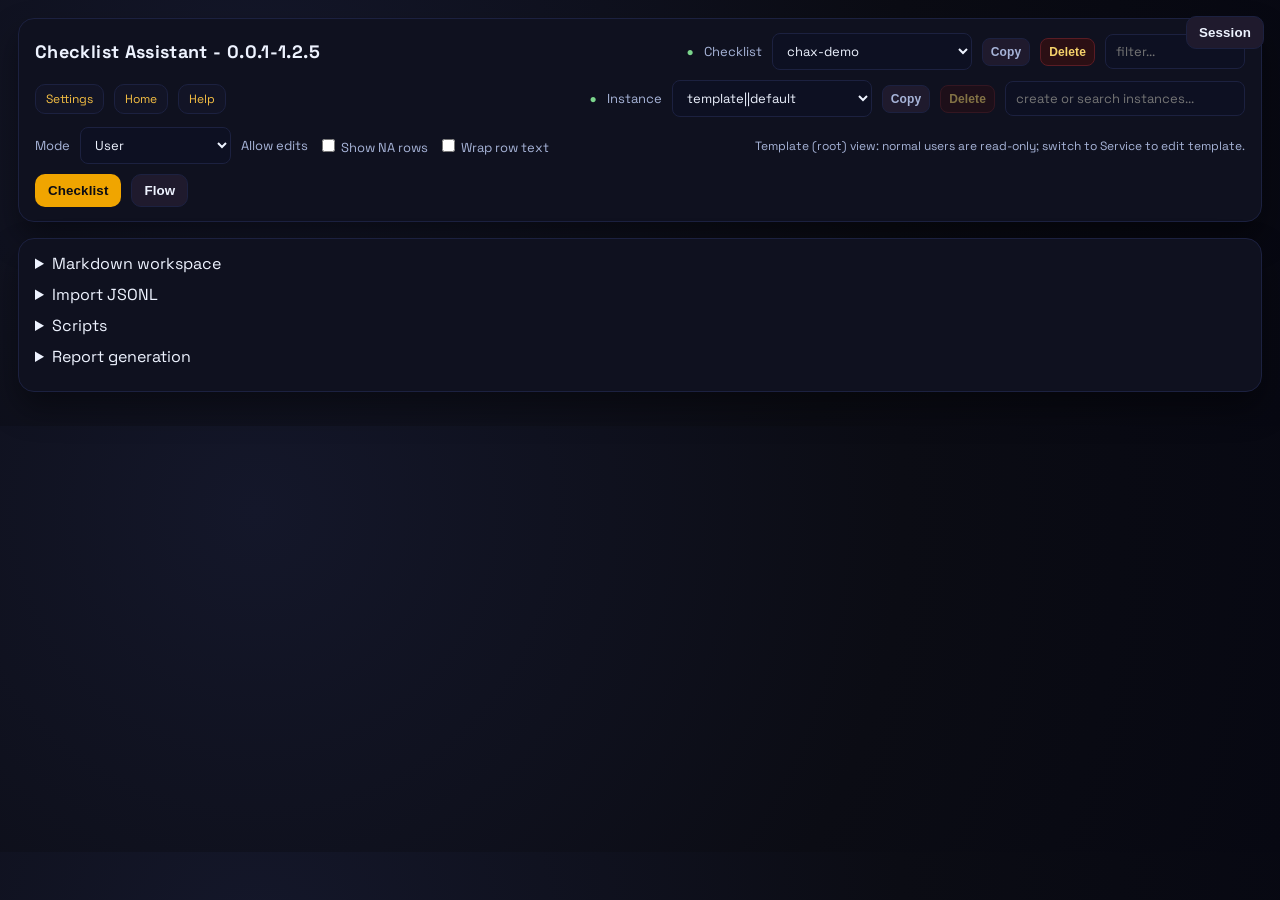
==== commit 9992969f: "Add DBML schema export and local workflow guidance" ====
--- a/CHAX-CLIENT/web/checklist_assistant.html
+++ b/CHAX-CLIENT/web/checklist_assistant.html
@@ -600,7 +600,7 @@
       <div class="title">Flow</div>
       <div class="top-controls">
         <button class="secondary" id="refreshFlowBtn" type="button" title="Refresh the selected checklist flow">Refresh</button>
-        <button id="exportFlowBtn" type="button" title="Export graph JSON, GraphViz DOT, and Mermaid to the checklist asset pack">Export</button>
+        <button id="exportFlowBtn" type="button" title="Export graph JSON, GraphViz DOT, Mermaid, and DBML to the checklist asset pack">Export</button>
       </div>
     </div>
     <div class="bar flow-toolbar">
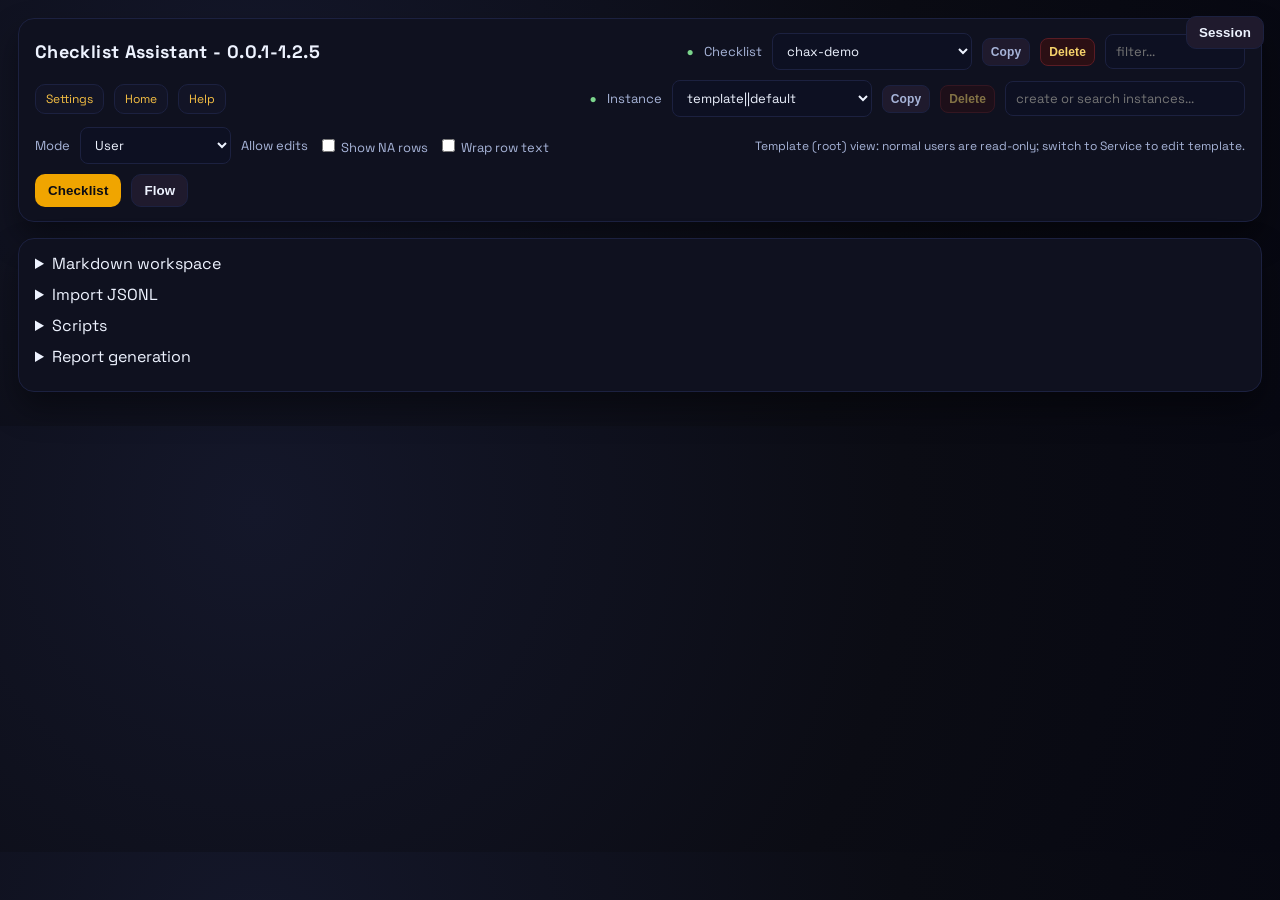
==== commit 8b01308d: "Implement relationship workbench projection" ====
--- a/CHAX-CLIENT/web/checklist_assistant.html
+++ b/CHAX-CLIENT/web/checklist_assistant.html
@@ -373,6 +373,22 @@
     .flow-lint { display: grid; gap: 8px; }
     .flow-lint-item { border-left: 3px solid var(--warn); background: var(--details-panel-bg); padding: 8px 10px; font-size: 12px; }
     .flow-lint-item.info { border-left-color: var(--accent-cool-strong); }
+    .relationship-workbench-map { overflow: auto; border: 1px solid var(--border); border-radius: 8px; background: var(--details-panel-bg); }
+    .relationship-workbench-map svg { display: block; min-width: 1040px; }
+    .relationship-workbench-map .workbench-edge { fill: none; stroke: var(--accent-cool-strong); stroke-width: 1.35; opacity: 0.58; }
+    .relationship-workbench-map .workbench-edge.predicate { stroke: var(--muted-strong); }
+    .relationship-workbench-map .workbench-edge.lookup_key { stroke: var(--accent-cool-strong); stroke-width: 2; }
+    .relationship-workbench-map .workbench-edge.column_binding { stroke: var(--success); }
+    .relationship-workbench-map .workbench-edge.declared_terminal { stroke: var(--warn); stroke-dasharray: 5 3; }
+    .relationship-workbench-map .workbench-edge.contains_column { stroke: var(--border); stroke-dasharray: 2 4; }
+    .relationship-workbench-map .workbench-node rect { fill: var(--table-row-bg); stroke: var(--border); }
+    .relationship-workbench-map .workbench-node.dataset rect { fill: var(--details-panel-bg); stroke: var(--success); }
+    .relationship-workbench-map .workbench-node.dataset_column rect { fill: var(--details-panel-bg); }
+    .relationship-workbench-map .workbench-node.terminal rect { stroke: var(--warn); stroke-dasharray: 5 3; }
+    .relationship-workbench-map .workbench-node.external rect { fill: var(--details-panel-bg); stroke: var(--warn); }
+    .relationship-workbench-map text { fill: var(--text); font-family: var(--font-sans); font-size: 11px; pointer-events: none; }
+    .relationship-workbench-map .workbench-subtext { fill: var(--muted); font-size: 9px; }
+    .relationship-workbench-map .workbench-lane { fill: var(--muted); font-weight: 700; font-size: 12px; }
     .flow-workspace {
       display: grid;
       grid-template-columns: minmax(0, 1fr) minmax(250px, 320px);
@@ -600,7 +616,7 @@
       <div class="title">Flow</div>
       <div class="top-controls">
         <button class="secondary" id="refreshFlowBtn" type="button" title="Refresh the selected checklist flow">Refresh</button>
-        <button id="exportFlowBtn" type="button" title="Export graph JSON, GraphViz DOT, Mermaid, and DBML to the checklist asset pack">Export</button>
+        <button id="exportFlowBtn" type="button" title="Export flow graph, DBML, and relationship-workbench files to the checklist asset pack">Export</button>
       </div>
     </div>
     <div class="bar flow-toolbar">
@@ -612,6 +628,7 @@
         <option value="sections">Section overview</option>
         <option value="predicates">Predicate overview</option>
         <option value="external">External targets</option>
+        <option value="workbench">Relationship Workbench</option>
         <option value="lint">Relationship lint</option>
       </select>
       <label for="flowFilterInput">Trace</label>
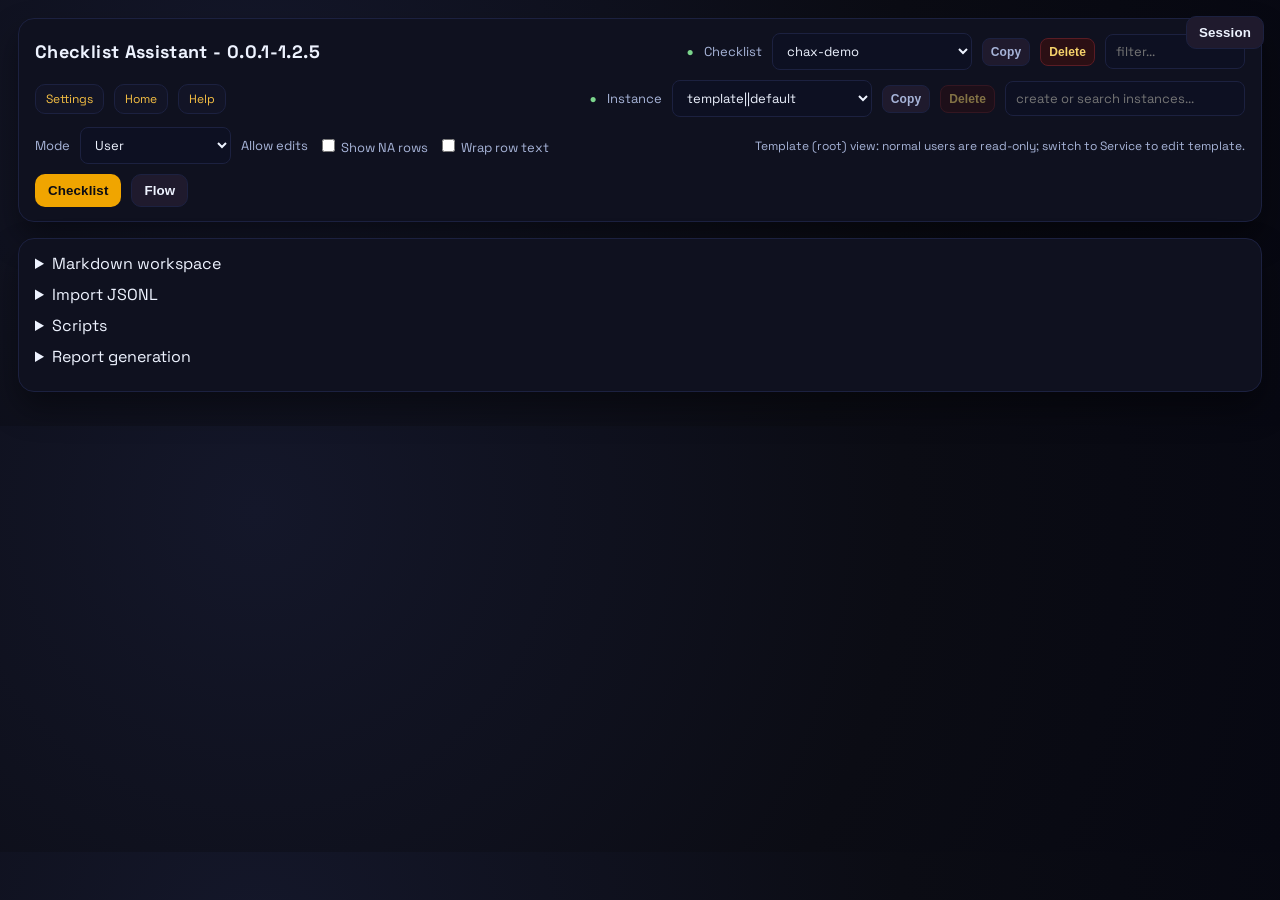
==== commit ecc10db7: "Clarify relationship workbench diagnostics" ====
--- a/CHAX-CLIENT/web/checklist_assistant.html
+++ b/CHAX-CLIENT/web/checklist_assistant.html
@@ -389,6 +389,14 @@
     .relationship-workbench-map text { fill: var(--text); font-family: var(--font-sans); font-size: 11px; pointer-events: none; }
     .relationship-workbench-map .workbench-subtext { fill: var(--muted); font-size: 9px; }
     .relationship-workbench-map .workbench-lane { fill: var(--muted); font-weight: 700; font-size: 12px; }
+    .relationship-workbench-findings { display: grid; grid-template-columns: repeat(auto-fit, minmax(240px, 1fr)); gap: 8px; margin: 0 0 12px; }
+    .relationship-workbench-findings h3 { grid-column: 1 / -1; margin: 0; font-size: 14px; }
+    .relationship-workbench-finding { border-left: 3px solid var(--accent-cool-strong); border-radius: 6px; background: var(--details-panel-bg); padding: 8px 10px; font-size: 12px; overflow-wrap: anywhere; }
+    .relationship-workbench-finding.warning { border-left-color: var(--warn); }
+    .relationship-workbench-finding .finding-code { display: block; font-size: 11px; color: var(--muted); margin-bottom: 4px; }
+    .relationship-workbench-finding .finding-context { margin-top: 5px; color: var(--muted); }
+    .relationship-workbench-finding details { margin-top: 6px; }
+    .relationship-workbench-finding summary { cursor: pointer; color: var(--accent-cool-strong); }
     .flow-workspace {
       display: grid;
       grid-template-columns: minmax(0, 1fr) minmax(250px, 320px);
